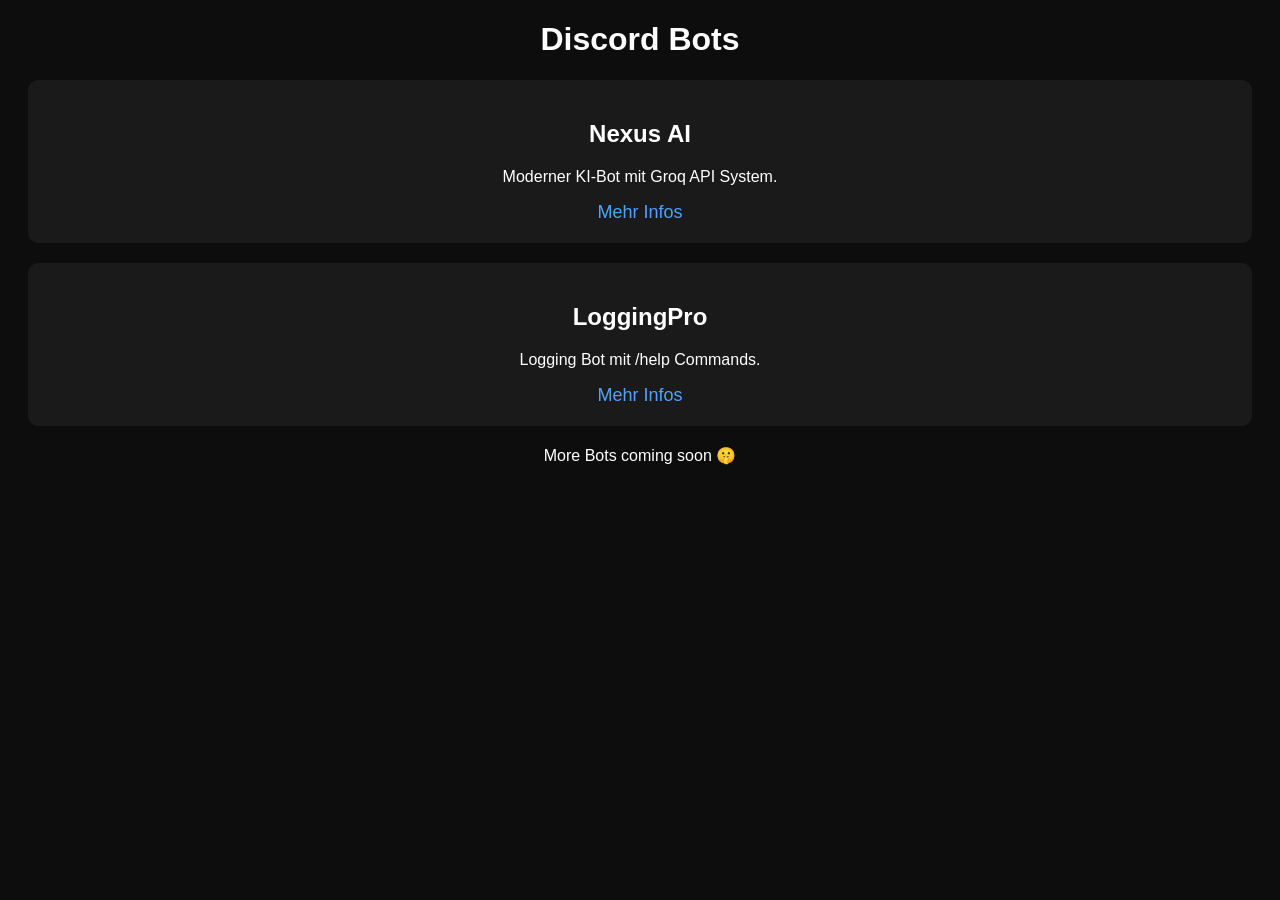
==== bots.html @ 708942c2 "Add initial bots.html for Discord bots listing" ====
<!DOCTYPE html>
<html>
<head>
  <title>Discord Bots – Alamer Projects</title>
  <style>
    body { background:#0d0d0d; color:white; font-family:Arial; text-align:center; }
    .bot { background:#1a1a1a; padding:20px; margin:20px; border-radius:10px; }
    a { color:#4ea3ff; text-decoration:none; font-size:18px; }
  </style>
</head>
<body>

<h1>Discord Bots</h1>

<div class="bot">
  <h2>Nexus AI</h2>
  <p>Moderner KI‑Bot mit Groq API System.</p>
  <a href="nexusai.html">Mehr Infos</a>
</div>

<div class="bot">
  <h2>LoggingPro</h2>
  <p>Logging Bot mit /help Commands.</p>
  <a href="loggingpro.html">Mehr Infos</a>
</div>

<p>More Bots coming soon 🤫</p>

</body>
</html>
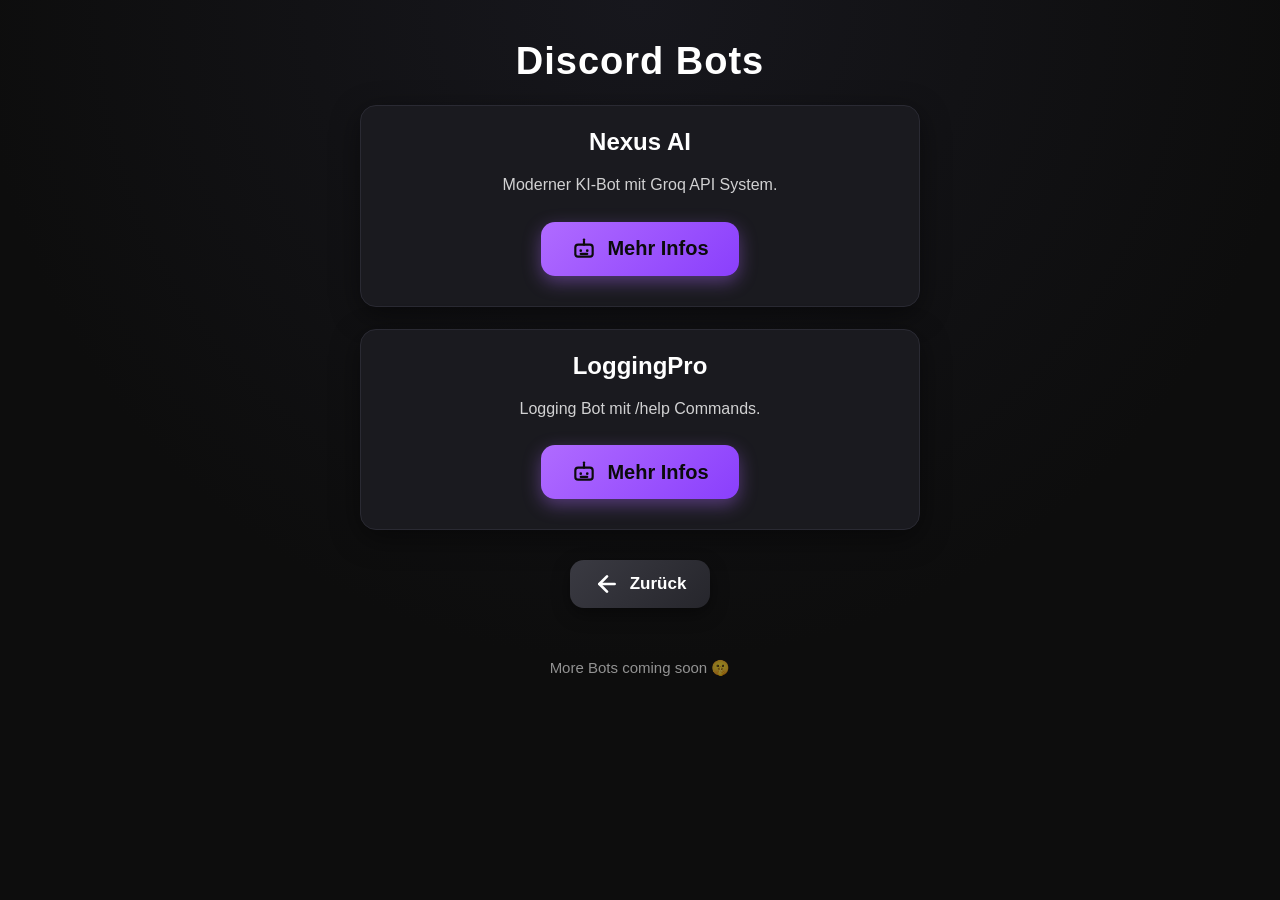
==== commit 12b55ba9: "Add animated buttons with inline logos and 404 redirect to index.html Co-authored-by: arena-agent <2" ====
--- a/bots.html
+++ b/bots.html
@@ -1,12 +1,10 @@
 <!DOCTYPE html>
-<html>
+<html lang="de">
 <head>
+  <meta charset="UTF-8">
+  <meta name="viewport" content="width=device-width, initial-scale=1.0">
   <title>Discord Bots – Alamer Projects</title>
-  <style>
-    body { background:#0d0d0d; color:white; font-family:Arial; text-align:center; }
-    .bot { background:#1a1a1a; padding:20px; margin:20px; border-radius:10px; }
-    a { color:#4ea3ff; text-decoration:none; font-size:18px; }
-  </style>
+  <link rel="stylesheet" href="styles.css">
 </head>
 <body>
 
@@ -15,16 +13,44 @@
 <div class="bot">
   <h2>Nexus AI</h2>
   <p>Moderner KI‑Bot mit Groq API System.</p>
-  <a href="nexusai.html">Mehr Infos</a>
+  <a class="btn btn--dashboard" href="nexusai.html">
+    <svg viewBox="0 0 24 24" fill="none" stroke="currentColor" stroke-width="2" stroke-linecap="round" stroke-linejoin="round" aria-hidden="true">
+      <rect x="4" y="8" width="16" height="11" rx="2.5"/>
+      <path d="M12 8V5"/>
+      <circle cx="12" cy="3.5" r="1.2" fill="currentColor" stroke="none"/>
+      <circle cx="9" cy="13.5" r="1.2" fill="currentColor" stroke="none"/>
+      <circle cx="15" cy="13.5" r="1.2" fill="currentColor" stroke="none"/>
+      <path d="M9 16.5h6"/>
+    </svg>
+    Mehr Infos
+  </a>
 </div>
 
 <div class="bot">
   <h2>LoggingPro</h2>
   <p>Logging Bot mit /help Commands.</p>
-  <a href="loggingpro.html">Mehr Infos</a>
+  <a class="btn btn--dashboard" href="loggingpro.html">
+    <svg viewBox="0 0 24 24" fill="none" stroke="currentColor" stroke-width="2" stroke-linecap="round" stroke-linejoin="round" aria-hidden="true">
+      <rect x="4" y="8" width="16" height="11" rx="2.5"/>
+      <path d="M12 8V5"/>
+      <circle cx="12" cy="3.5" r="1.2" fill="currentColor" stroke="none"/>
+      <circle cx="9" cy="13.5" r="1.2" fill="currentColor" stroke="none"/>
+      <circle cx="15" cy="13.5" r="1.2" fill="currentColor" stroke="none"/>
+      <path d="M9 16.5h6"/>
+    </svg>
+    Mehr Infos
+  </a>
 </div>
 
-<p>More Bots coming soon 🤫</p>
+<a class="btn btn--back" href="index.html">
+  <svg viewBox="0 0 24 24" fill="none" stroke="currentColor" stroke-width="2.5" stroke-linecap="round" stroke-linejoin="round" aria-hidden="true">
+    <path d="M19 12H5"/>
+    <path d="M12 19l-7-7 7-7"/>
+  </svg>
+  Zurück
+</a>
+
+<p class="hint">More Bots coming soon 🤫</p>
 
 </body>
 </html>
--- a/styles.css
+++ b/styles.css
@@ -0,0 +1,141 @@
+/* ===== Alamer Projects – gemeinsames Stylesheet ===== */
+
+* { box-sizing: border-box; }
+
+body {
+  margin: 0;
+  min-height: 100vh;
+  background: radial-gradient(circle at 50% 0%, #17171d 0%, #0d0d0d 60%);
+  color: #ffffff;
+  font-family: 'Segoe UI', Arial, sans-serif;
+  text-align: center;
+  padding: 30px 20px;
+}
+
+h1 {
+  margin: 10px 0 6px;
+  font-size: 38px;
+  letter-spacing: 1px;
+}
+
+h2 { margin: 0 0 8px; }
+
+p { opacity: 0.8; line-height: 1.6; }
+
+a { text-decoration: none; }
+
+/* ---------- Boxen ---------- */
+.box,
+.bot {
+  background: #1a1a1f;
+  padding: 22px;
+  margin: 22px auto;
+  max-width: 560px;
+  border-radius: 16px;
+  border: 1px solid #2a2a33;
+  box-shadow: 0 8px 30px rgba(0, 0, 0, 0.45);
+  transition: transform 0.25s ease, border-color 0.25s ease;
+}
+
+.box:hover,
+.bot:hover {
+  transform: translateY(-4px);
+  border-color: #4ea3ff;
+}
+
+/* =====================================================
+   Animated buttons (mit Logos)
+===================================================== */
+.btn {
+  position: relative;
+  display: inline-flex;
+  align-items: center;
+  gap: 10px;
+  padding: 14px 30px;
+  margin: 8px;
+  border-radius: 14px;
+  font-size: 20px;
+  font-weight: bold;
+  color: #0b0b0b;
+  background: linear-gradient(135deg, #4ea3ff, #2f7cf6);
+  box-shadow: 0 6px 18px rgba(78, 163, 255, 0.35);
+  overflow: hidden;
+  cursor: pointer;
+  transition: transform 0.25s ease, box-shadow 0.25s ease;
+}
+
+.btn svg {
+  width: 26px;
+  height: 26px;
+  flex: none;
+  transition: transform 0.35s ease;
+}
+
+/* Glanz-Effekt, der beim Hover über den Button läuft */
+.btn::before {
+  content: "";
+  position: absolute;
+  top: 0;
+  left: -120%;
+  width: 60%;
+  height: 100%;
+  background: linear-gradient(120deg, transparent, rgba(255, 255, 255, 0.5), transparent);
+  transform: skewX(-20deg);
+  transition: left 0.6s ease;
+}
+
+.btn:hover {
+  transform: translateY(-3px) scale(1.04);
+  box-shadow: 0 12px 30px rgba(78, 163, 255, 0.55);
+}
+
+.btn:hover::before { left: 130%; }
+
+.btn:hover svg {
+  transform: rotate(-8deg) scale(1.15);
+}
+
+.btn:active { transform: translateY(-1px) scale(0.98); }
+
+/* Leichtes Pulsieren (Glow) für den Haupt-Button */
+.btn--pulse { animation: pulse 2.4s ease-in-out infinite; }
+
+@keyframes pulse {
+  0%, 100% { box-shadow: 0 6px 18px rgba(78, 163, 255, 0.35); }
+  50%      { box-shadow: 0 6px 26px rgba(78, 163, 255, 0.7); }
+}
+
+/* ---------- Farbvarianten ---------- */
+.btn--discord {
+  background: linear-gradient(135deg, #5865F2, #4752c4);
+  box-shadow: 0 6px 18px rgba(88, 101, 242, 0.4);
+}
+.btn--discord:hover { box-shadow: 0 12px 30px rgba(88, 101, 242, 0.6); }
+
+.btn--invite {
+  background: linear-gradient(135deg, #57F287, #2ebd5c);
+  box-shadow: 0 6px 18px rgba(87, 242, 135, 0.35);
+}
+.btn--invite:hover { box-shadow: 0 12px 30px rgba(87, 242, 135, 0.55); }
+
+.btn--dashboard {
+  background: linear-gradient(135deg, #b06bff, #8a3ffc);
+  box-shadow: 0 6px 18px rgba(176, 107, 255, 0.4);
+}
+.btn--dashboard:hover { box-shadow: 0 12px 30px rgba(176, 107, 255, 0.6); }
+
+.btn--back {
+  background: linear-gradient(135deg, #3a3a42, #26262c);
+  color: #ffffff;
+  box-shadow: 0 6px 18px rgba(0, 0, 0, 0.4);
+  font-size: 17px;
+  padding: 11px 24px;
+}
+.btn--back:hover { box-shadow: 0 12px 28px rgba(0, 0, 0, 0.55); }
+
+/* Kleiner Hinweistext */
+.hint {
+  opacity: 0.55;
+  margin-top: 40px;
+  font-size: 15px;
+}
